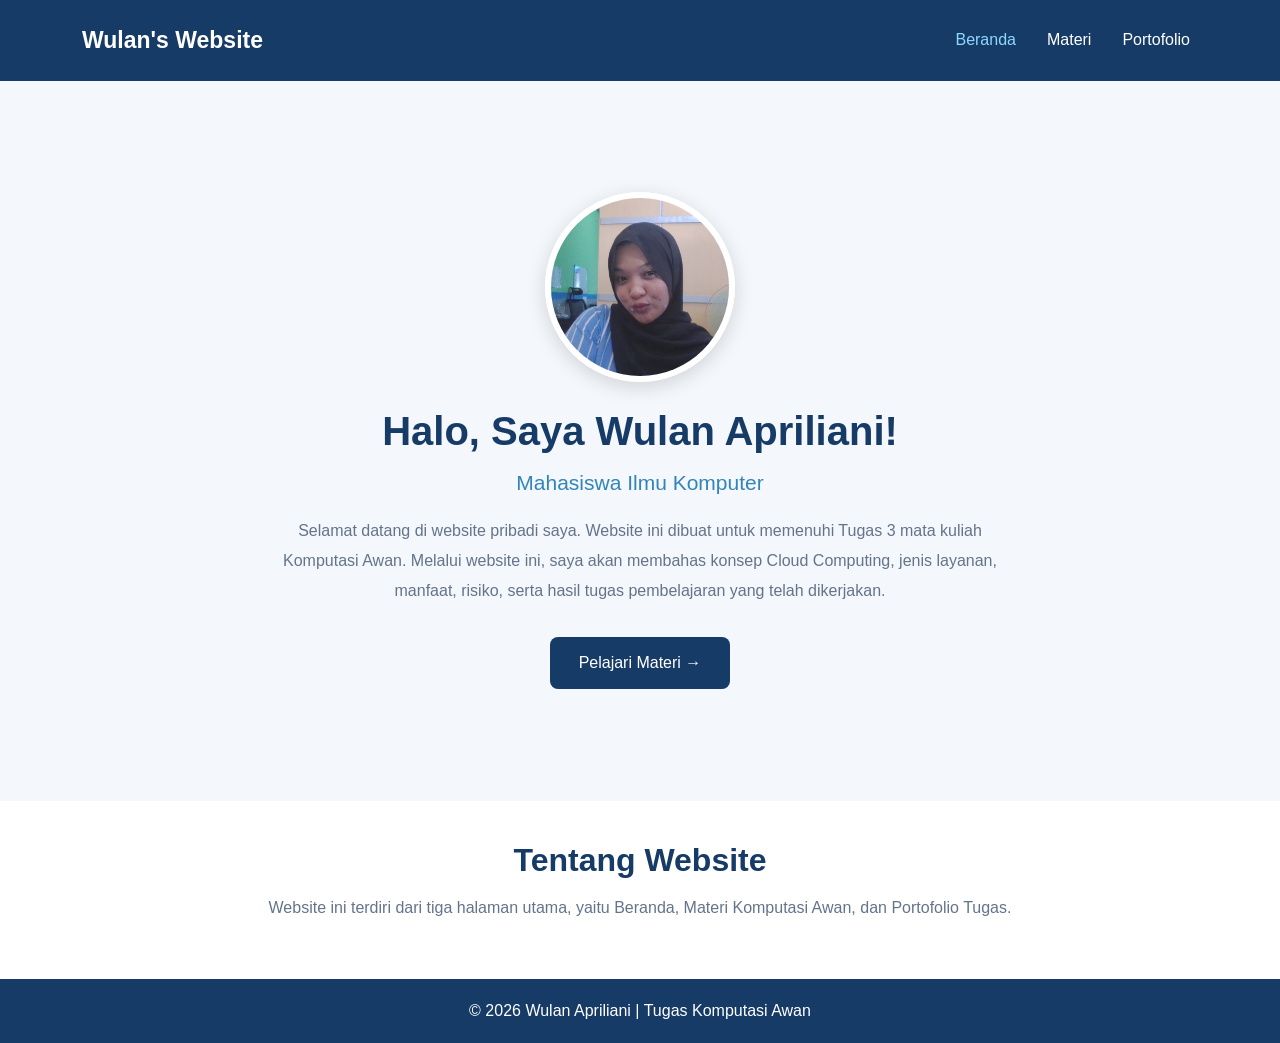
==== index.html @ cf0ab58e "Add files via upload" ====
<!doctype html>
<html lang="id">
  <head>
    <meta charset="UTF-8" />
    <meta
      name="viewport"
      content="width=device-width, initial-scale=1.0"
    />

    <title>Beranda | Wulan Apriliani</title>

    <!-- Bootstrap 5 -->
    <link
      href="https://cdn.jsdelivr.net/npm/bootstrap@5.3.3/dist/css/bootstrap.min.css"
      rel="stylesheet"
    />

    <!-- CSS -->
    <link
      rel="stylesheet"
      href="asset/CSS/style.css"
    />
  </head>

  <body>
    <!-- NAVBAR -->
    <nav class="navbar navbar-expand-lg navbar-dark navbar-custom">
      <div class="container">
        <a
          class="navbar-brand fw-bold"
          href="index.html"
        >
          Wulan's Website
        </a>

        <button
          class="navbar-toggler"
          type="button"
          data-bs-toggle="collapse"
          data-bs-target="#navbarMenu"
        >
          <span class="navbar-toggler-icon"></span>
        </button>

        <div
          class="collapse navbar-collapse"
          id="navbarMenu"
        >
          <ul class="navbar-nav ms-auto">
            <li class="nav-item">
              <a
                class="nav-link active"
                href="index.html"
                >Beranda</a
              >
            </li>

            <li class="nav-item">
              <a
                class="nav-link"
                href="materi.html"
                >Materi</a
              >
            </li>

            <li class="nav-item">
              <a
                class="nav-link"
                href="portofolio.html"
                >Portofolio</a
              >
            </li>
          </ul>
        </div>
      </div>
    </nav>

    <!-- BERANDA -->
    <section class="hero">
      <div class="container text-center">
        <img
          src="asset/image/wulan.jpg"
          alt="Foto Wulan Apriliani"
          class="foto-profil"
        />

        <h1>Halo, Saya Wulan Apriliani!</h1>

        <h3>Mahasiswa Ilmu Komputer</h3>

        <p class="deskripsi">
          Selamat datang di website pribadi saya. Website ini dibuat untuk memenuhi Tugas 3 mata kuliah Komputasi Awan. Melalui website ini, saya akan membahas konsep Cloud Computing, jenis layanan, manfaat, risiko, serta hasil tugas
          pembelajaran yang telah dikerjakan.
        </p>

        <a
          href="materi.html"
          class="btn btn-primary-custom"
        >
          Pelajari Materi →
        </a>
      </div>
    </section>

    <!-- TENTANG WEBSITE -->
    <section class="info">
      <div class="container text-center">
        <h2>Tentang Website</h2>

        <p>Website ini terdiri dari tiga halaman utama, yaitu Beranda, Materi Komputasi Awan, dan Portofolio Tugas.</p>
      </div>
    </section>

    <!-- FOOTER -->
    <footer>
      <div class="container">
        <p class="mb-0">© 2026 Wulan Apriliani | Tugas Komputasi Awan</p>
      </div>
    </footer>

    <!-- Bootstrap JavaScript -->
    <script src="https://cdn.jsdelivr.net/npm/bootstrap@5.3.3/dist/js/bootstrap.bundle.min.js"></script>
  </body>
</html>
---- asset/CSS/style.css ----
/* DASAR */
* {
  margin: 0;
  padding: 0;
  box-sizing: border-box;
  font-family: Arial, sans-serif;
}

body {
  background: #f4f7fb;
  color: #263248;
}

/* NAVBAR */
.navbar-custom {
  background: #173b67;
  padding: 18px 0;
}

.navbar-custom .navbar-brand {
  color: white;
  font-size: 23px;
}

.navbar-custom .nav-link {
  color: white;
  margin-left: 15px;
  transition: 0.3s;
}

.navbar-custom .nav-link:hover,
.navbar-custom .nav-link.active {
  color: #8dd8ff;
}

/* HERO */
.hero {
  min-height: 80vh;
  display: flex;
  align-items: center;
  justify-content: center;
  padding: 60px 20px;
  text-align: center;
}

.foto-profil {
  width: 190px;
  height: 190px;
  object-fit: cover;
  border-radius: 50%;
  border: 6px solid white;
  box-shadow: 0 5px 20px rgba(0, 0, 0, 0.15);
  margin-bottom: 25px;
}

.hero h1 {
  color: #173b67;
  font-size: 40px;
  font-weight: bold;
  margin-bottom: 15px;
}

.hero h3 {
  color: #3285b9;
  font-size: 21px;
  margin-bottom: 20px;
}

.deskripsi {
  max-width: 750px;
  margin: 0 auto 30px;
  line-height: 1.9;
  color: #64748b;
  font-size: 16px;
}

/* TOMBOL */
.btn-primary-custom {
  background: #173b67;
  color: white;
  padding: 13px 28px;
  border-radius: 8px;
  text-decoration: none;
  transition: 0.3s;
}

.btn-primary-custom:hover {
  background: #3285b9;
  color: white;
  transform: translateY(-3px);
}

/* INFORMASI */
.info {
  background: white;
  padding: 40px 20px;
}

.info h2 {
  color: #173b67;
  font-weight: bold;
  margin-bottom: 15px;
}

.info p {
  color: #64748b;
  line-height: 1.8;
}

/* FOOTER */
footer {
  background: #173b67;
  color: white;
  text-align: center;
  padding: 20px;
}

/* RESPONSIVE */
@media (max-width: 600px) {
  .foto-profil {
    width: 155px;
    height: 155px;
  }

  .hero h1 {
    font-size: 30px;
  }

  .hero h3 {
    font-size: 18px;
  }

  .deskripsi {
    font-size: 14px;
  }
}
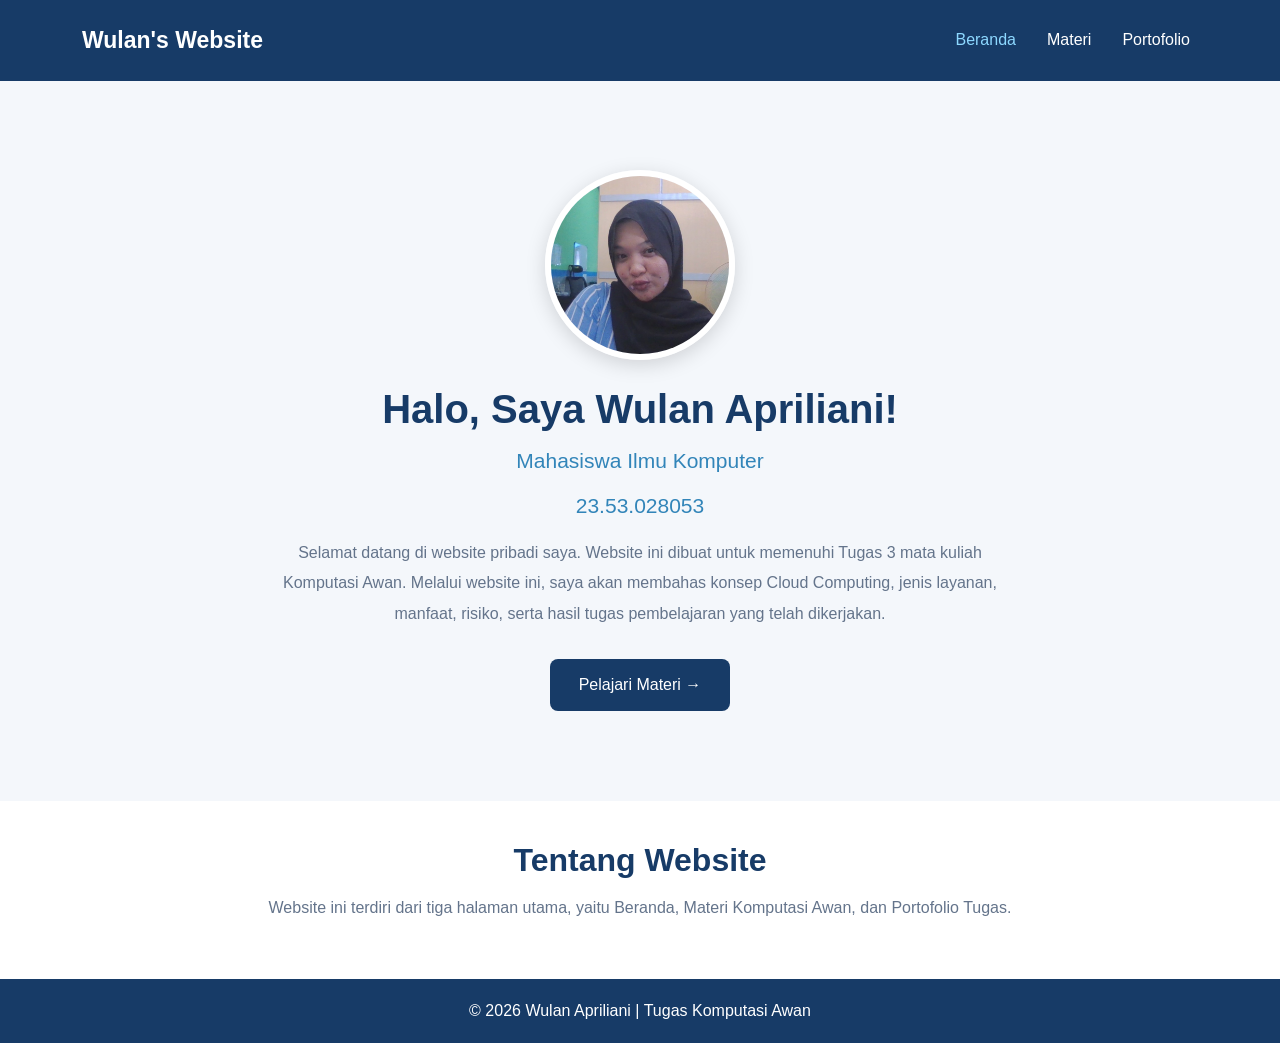
==== commit 6e755579: "Update index.html" ====
--- a/index.html
+++ b/index.html
@@ -87,6 +87,7 @@
         <h1>Halo, Saya Wulan Apriliani!</h1>
 
         <h3>Mahasiswa Ilmu Komputer</h3>
+        <h3>23.53.028053</h3>
 
         <p class="deskripsi">
           Selamat datang di website pribadi saya. Website ini dibuat untuk memenuhi Tugas 3 mata kuliah Komputasi Awan. Melalui website ini, saya akan membahas konsep Cloud Computing, jenis layanan, manfaat, risiko, serta hasil tugas
